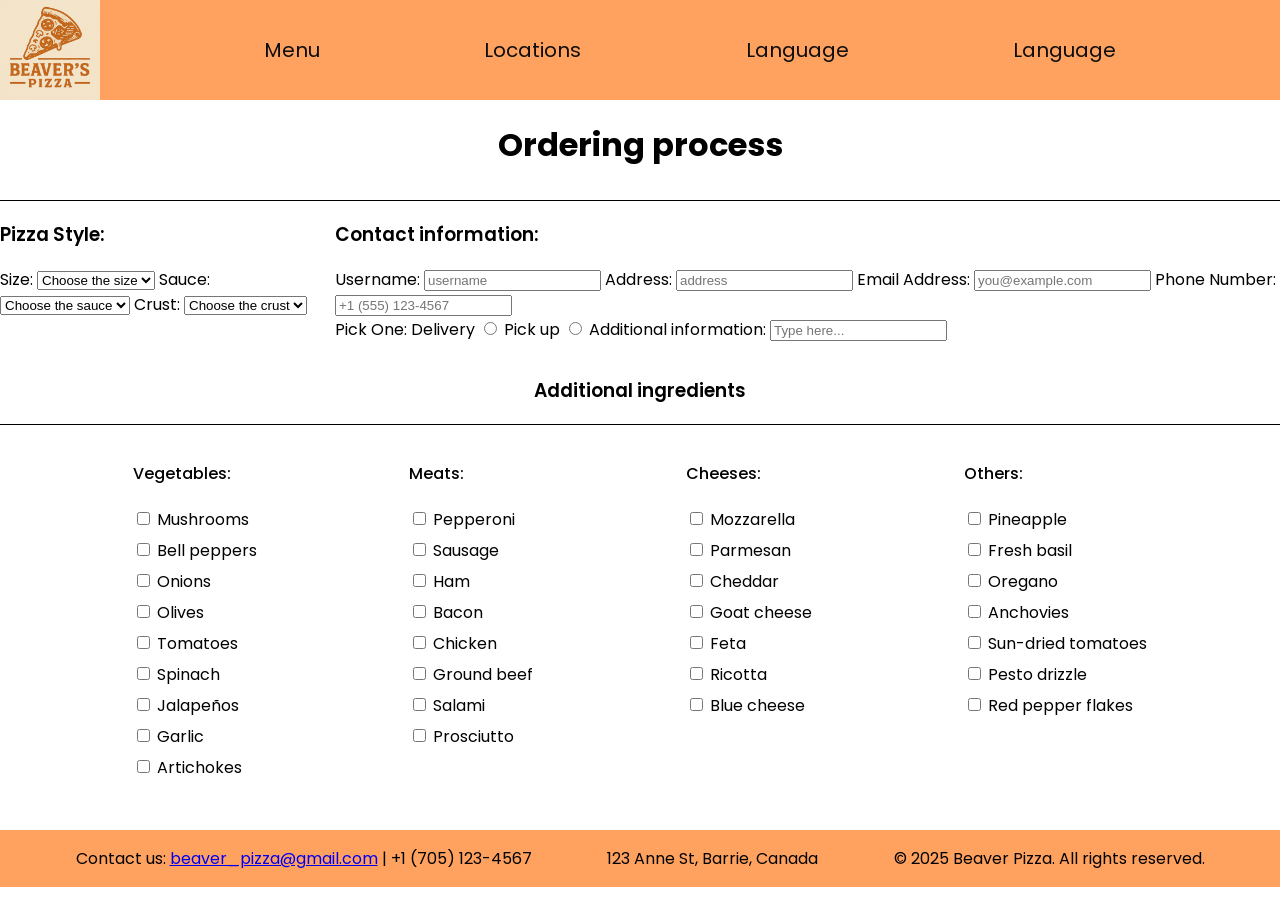
==== assignments/second_assignment_pizza/index.html @ d3809086 "Add files via upload" ====
<!DOCTYPE html>
<html lang="en">
<head>
  <!-- In the head element, we add our metadata -->
  <!-- Declare our character set -->
  <meta charset="utf-8">
  <!-- This measures the viewport of the device we are using -->
  <meta name="viewport" content="width=device-width, initial-scale=1">
  <!-- This will describe our pages content, this should be different
    on each page -->
  <meta name="description" content="The page for ordering pizza">
  <!-- This will tell the search engine to index the site or not -->
  <meta name="robots" content="noindex, nofollow">
  <!-- This is our title tag  -->
  <title> Ordering pizza </title>
  <!-- This is the element that connects css file to our html file -->
  <link rel="stylesheet" href="./css/style.css">
  <!-- Using a special google font -->
  <link href="https://fonts.googleapis.com/css2?family=Poppins:wght@300;400;500;600;700&display=swap" rel="stylesheet">
</head>
<body>
  <header>
      <!-- Creating a header with a logo and a small menu bar -->
      <a href="index.html"> <img src="./logo_img/logo.png" alt="header logo"></a>
      <nav>
        <menu>
          <li> <a href="#">Menu</a></li>
          <li> <a href="#">Locations</a></li>
          <li> <a href="#">Language</a></li>
          <li> <a href="#">Language</a></li>
        </menu>
      </nav>
  </header>
  <main>
    <!-- Creating a seperate container for the header -->
    <div id="body_header">
      <h1>Ordering process</h1>
    </div>
    <section id="pizza_size_contact_info">
      <!-- Creating a section for order information and pizza style -->
      <!-- Also all options are required since they're all essential when ordering pizza -->
      <div id="pizza_size_details">
        <h3>Pizza Style:</h3>
        <form action="somefile.php" method="post" enctype="multipart/form-data">
            <label for="pizza_size">Size: </label>
            <select name="pizza_size" id="pizza_size" required>
              <option value="" disabled selected>Choose the size</option>
              <option value="small" >Small</option>
              <option value="medium">Medium</option>
              <option value="large">Large</option>
              <option value="extra_large">Extra Large</option>
            </select>
          <label for="pizza_sauce">Sauce: </label>
          <select name="pizza_sauce" id="pizza_sauce" required>
            <option value="" disabled selected>Choose the sauce</option>
            <option value="tomato_sauce">Tomato Sauce</option>
            <option value="white_sauce">White Sauce</option>
            <option value="barbecue_sauce">Barbecue Sauce</option>
            <option value="buffalo_sauce">Buffalo Sauce</option>
            <option value="pesto_sauce">Pesto Sauce</option>
          </select>
          <label for="pizza_crust">Crust: </label>
          <select name="pizza_crust" id="pizza_crust" required>
            <option value="" disabled selected>Choose the crust</option>
            <option value="thin_crust">Thin Crust</option>
            <option value="traditional">Traditional</option>
            <option value="deep_dish">Deep Dish</option>
          </select>
        </form>
      </div>
      <!-- Making a seperated divs for contact info main and additional parameters -->
      <div id="pizza_contact_info">
        <h3>Contact information:</h3>
        <div class="contact_info">
          <form action="somefile.php" method="post" enctype="multipart/form-data">
            <label for="username">Username: </label>
            <input type="text" placeholder="username" id="username" name="username" required>
            <label for="address">Address: </label>
            <input type="text" placeholder="address" id="address" name="address" required>
            <label for="email">Email Address:</label>
            <input type="email" id="email" name="email" placeholder="you@example.com" required>
            <label for="phone">Phone Number:</label>
            <input type="tel" id="phone" name="phone" placeholder="+1 (555) 123-4567" required>
          </form>
        </div>
        <div class="contact_info">
          <form action="somefile.php" method="post" enctype="multipart/form-data">
            <label>Pick One:</label>
            <label for="delivery">Delivery</label>
            <input type="radio" id="delivery" name="delivery_type" value="delivery" required>
            <label for="pickup">Pick up</label>
            <input type="radio" id="pickup" name="delivery_type" value="pickup">
            <label for="textbox">Additional information:</label>
            <input type="text" id="textbox" name="textbox" placeholder="Type here...">
          </form>
        </div>
      </div>
    </section>
    <!-- Creating an additional header which will act a seperate container -->
    <div id="additional_ing_title">
      <h3>Additional ingredients</h3>
    </div>
    <!-- Making a section with additional ingredients -->
    <!-- Also I've created a seperate div for each type of ingredients-->
    <section id="additional_ing">
      <div>
        <h4>Vegetables:</h4>
        <form action="somefile.php" method="post" enctype="multipart/form-data">
          <label><input type="checkbox" name="toppings" value="mushrooms"> Mushrooms</label>
          <label><input type="checkbox" name="toppings" value="bell_peppers"> Bell peppers</label>
          <label><input type="checkbox" name="toppings" value="onions"> Onions</label>
          <label><input type="checkbox" name="toppings" value="olives"> Olives</label>
          <label><input type="checkbox" name="toppings" value="tomatoes"> Tomatoes</label>
          <label><input type="checkbox" name="toppings" value="spinach"> Spinach</label>
          <label><input type="checkbox" name="toppings" value="jalapeños"> Jalapeños</label>
          <label><input type="checkbox" name="toppings" value="garlic"> Garlic</label>
          <label><input type="checkbox" name="toppings" value="artichokes"> Artichokes</label>
        </form>
      </div>
      <div>
        <h4>Meats:</h4>
        <form action="somefile.php" method="post" enctype="multipart/form-data">
          <label><input type="checkbox" name="toppings" value="pepperoni"> Pepperoni</label>
          <label><input type="checkbox" name="toppings" value="sausage"> Sausage</label>
          <label><input type="checkbox" name="toppings" value="ham"> Ham</label>
          <label><input type="checkbox" name="toppings" value="bacon"> Bacon</label>
          <label><input type="checkbox" name="toppings" value="chicken"> Chicken</label>
          <label><input type="checkbox" name="toppings" value="ground_beef"> Ground beef</label>
          <label><input type="checkbox" name="toppings" value="salami"> Salami</label>
          <label><input type="checkbox" name="toppings" value="prosciutto"> Prosciutto</label>
        </form>
      </div>
      <div>
        <h4>Cheeses:</h4>
        <form action="somefile.php" method="post" enctype="multipart/form-data">
          <label><input type="checkbox" name="toppings" value="mozzarella"> Mozzarella</label>
          <label><input type="checkbox" name="toppings" value="parmesan"> Parmesan</label>
          <label><input type="checkbox" name="toppings" value="cheddar"> Cheddar</label>
          <label><input type="checkbox" name="toppings" value="goat_cheese"> Goat cheese</label>
          <label><input type="checkbox" name="toppings" value="feta"> Feta</label>
          <label><input type="checkbox" name="toppings" value="ricotta"> Ricotta</label>
          <label><input type="checkbox" name="toppings" value="blue_cheese"> Blue cheese</label>
        </form>
      </div>
      <div>
        <h4>Others:</h4>
        <form action="somefile.php" method="post" enctype="multipart/form-data">
          <label><input type="checkbox" name="toppings" value="pineapple"> Pineapple</label>
          <label><input type="checkbox" name="toppings" value="basil"> Fresh basil</label>
          <label><input type="checkbox" name="toppings" value="oregano"> Oregano</label>
          <label><input type="checkbox" name="toppings" value="anchovies"> Anchovies</label>
          <label><input type="checkbox" name="toppings" value="sun_dried_tomatoes"> Sun-dried tomatoes</label>
          <label><input type="checkbox" name="toppings" value="pesto_drizzle"> Pesto drizzle</label>
          <label><input type="checkbox" name="toppings" value="red_pepper_flakes"> Red pepper flakes</label>
        </form>
      </div>
    </section>
  </main>
  <footer>
    <!-- Making a footer with some generic information regarding rights of this imaginary company -->
    <p>Contact us: <a href="beaver_pizza@gmail.com">beaver_pizza@gmail.com</a> | +1 (705) 123-4567</p>
    <p>123 Anne St, Barrie, Canada</p>
    <p class="footer-copy">© 2025 Beaver Pizza. All rights reserved.</p>
  </footer>
</body>
</html>
---- assignments/second_assignment_pizza/css/style.css ----
/* Setting some general settings for the body element */
/* Also setting a font for all containers */
body {
    margin: 0;
    padding: 0;
    font-family: 'Poppins', sans-serif;
    height: 100%;
}
body h3{
    font-weight: 600;
}
body h4{
    font-weight: 500;
}

/* First time using flex and now I understand why it's much more useful than float */
/* setting that our content is aligned to the center for a cross row */
header{
    height: 100px;
    display: flex;
    align-items: center;
    background-color: #ffa260;
}
header > a, header > a > img{
    height: 100%;
}
/* Since the flex element only takes as much space as it needs and not a pixel more,
I'm allowing nav element take the rest of the space */
header > nav {
    display: flex;
    flex: 1;
}
/* Making a mune it's own flex just to evenly distribute all of its "a elements" */
header > nav > menu {
    display: flex;
    justify-content: space-evenly;
    align-items: center;
    list-style: none;
    padding: 0;
    margin: 0;
    width: 100%;
    height: 100%;
}
/* Customizing text in the "a elements" */
header > nav > menu li a {
    text-decoration: none;
    color: #0e0e0e;
    font-size: 20px;
    font-weight: 400;
}
/* Targeting main structure */
/* Setting the elements of this div at the center + working with font a little bit */
#body_header{
    border-bottom: 1px solid #000;
    display: flex;
    height: 100px;
    align-self: center;
    justify-content: center;
    width: 100%;
}
#body_header > h1{
    font-weight: 700;
}

/* Setting gap between elements of this flex box and also working a bit with margin */
#pizza_size_contact_info {
    display: flex;
    gap: 20px;
    margin-bottom: 15px;
}
/* Changing our main line to vertical for a better aligning */
#pizza_size_details{
    width: 25%;
    display: flex;
    flex-direction: column;
}
#pizza_contact_info {
    width: 75%;
    display: flex;
    flex-direction: column;
}

/* Again, setting a seperate block for a title and setting the element inside of it to the centre of horizontal line */
#additional_ing_title{
    border-bottom: 1px solid #000;
    margin-top: 5px;
    display: flex;
    justify-content: center;
}

#additional_ing {
    margin-top: 15px;
    display: flex;
    gap: 20px;
    justify-content: space-evenly;
}

#additional_ing form {
    display: flex;
    flex-direction: column;
    gap: 6px;
}

/* Setting the footer as a flex container where we align elements inside of to the bottom of the vertical line */
footer{
    margin-top: 50px;
    display: flex;
    justify-content: space-evenly;
    align-items: flex-end;
    background-color: #ffa260;
}
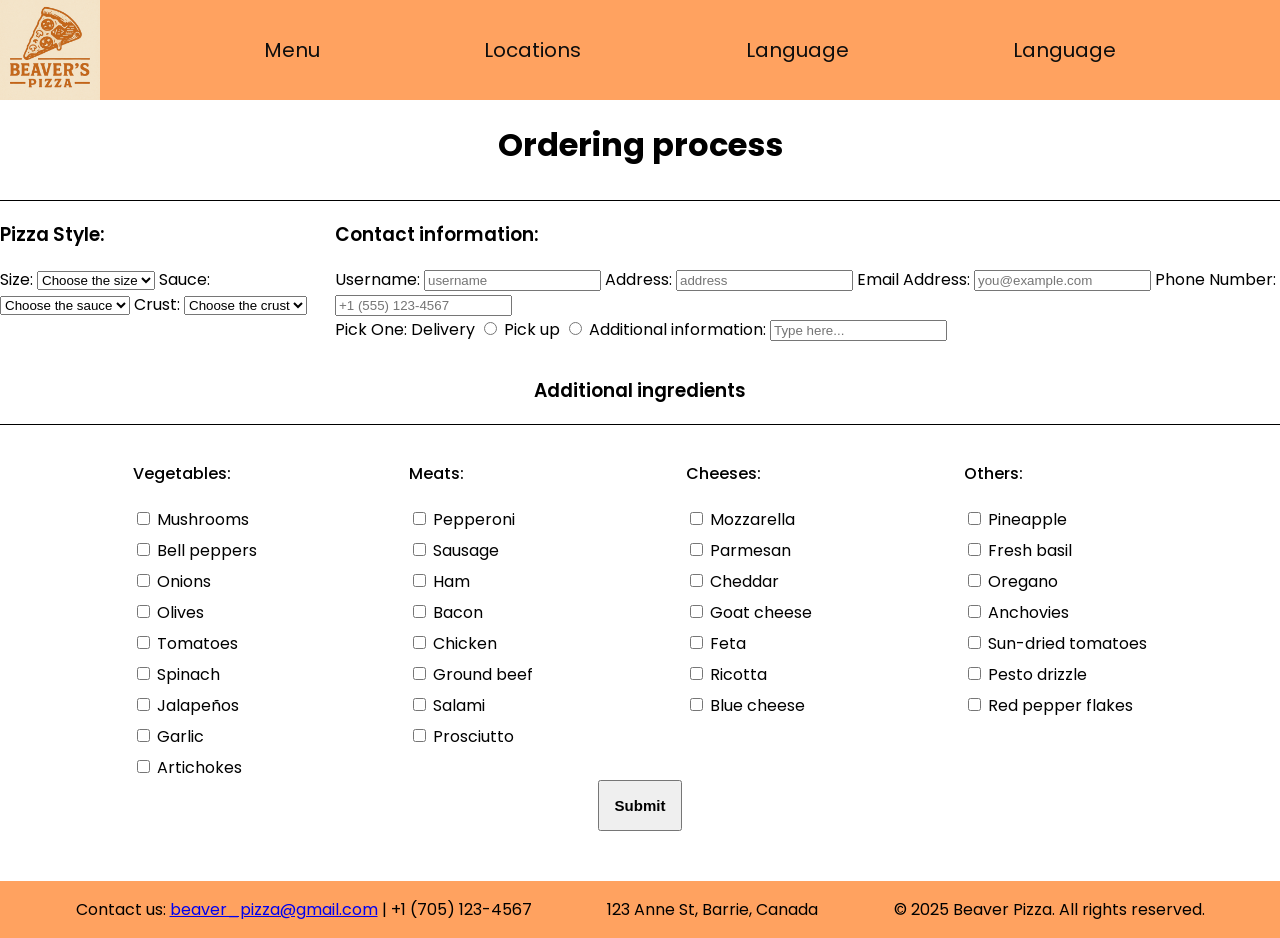
==== commit 2c262f49: "Update index.html" ====
--- a/assignments/second_assignment_pizza/index.html
+++ b/assignments/second_assignment_pizza/index.html
@@ -155,6 +155,9 @@
         </form>
       </div>
     </section>
+    <section id="submit">
+      <input type="submit" value="Submit">
+    </section>
   </main>
   <footer>
     <!-- Making a footer with some generic information regarding rights of this imaginary company -->
@@ -163,4 +166,4 @@
     <p class="footer-copy">© 2025 Beaver Pizza. All rights reserved.</p>
   </footer>
 </body>
-</html>+</html>
--- a/assignments/second_assignment_pizza/css/style.css
+++ b/assignments/second_assignment_pizza/css/style.css
@@ -101,6 +101,16 @@
     gap: 6px;
 }
 
+#submit{
+    display: flex;
+    justify-content: center;
+}
+#submit > input{
+    padding: 15px;
+    font-weight: 600;
+    font-size: 15px;
+}
+
 /* Setting the footer as a flex container where we align elements inside of to the bottom of the vertical line */
 footer{
     margin-top: 50px;
@@ -109,4 +119,3 @@
     align-items: flex-end;
     background-color: #ffa260;
 }
-
